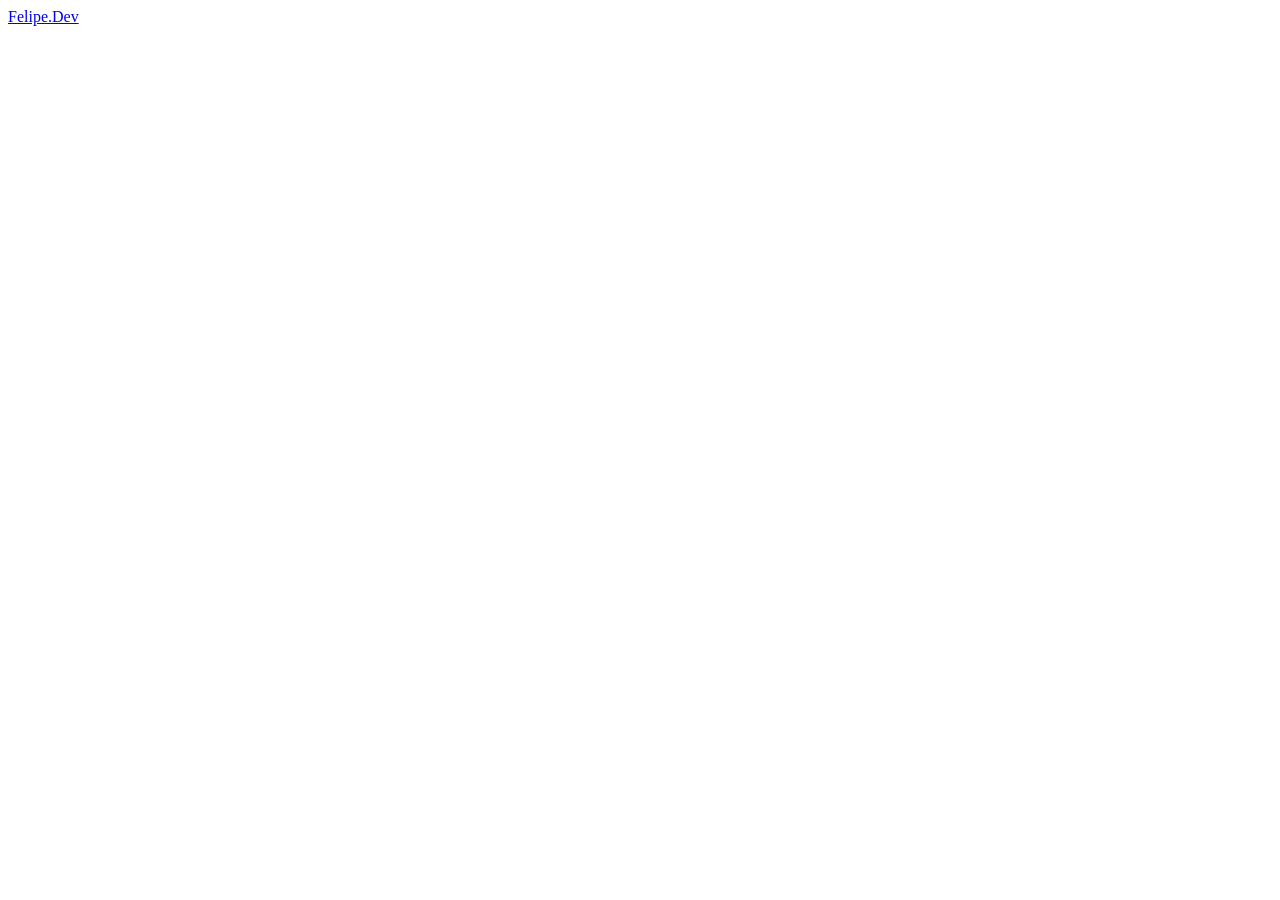
==== curriculo.html @ f1656df4 "Add files via upload" ====
<!DOCTYPE html>
<html lang="pt-br">
<head>
    <meta charset="UTF-8">
    <meta name="viewport" content="width=device-width, initial-scale=1.0">
    <title>Currículo</title>
    <link rel="stylesheet" href="estilo.css">
</head>
<body>
    <header>
        <div class="logo">
            <a href="index.html">Felipe.Dev</a>
        </div>
    </header>
    
</body>
</html>
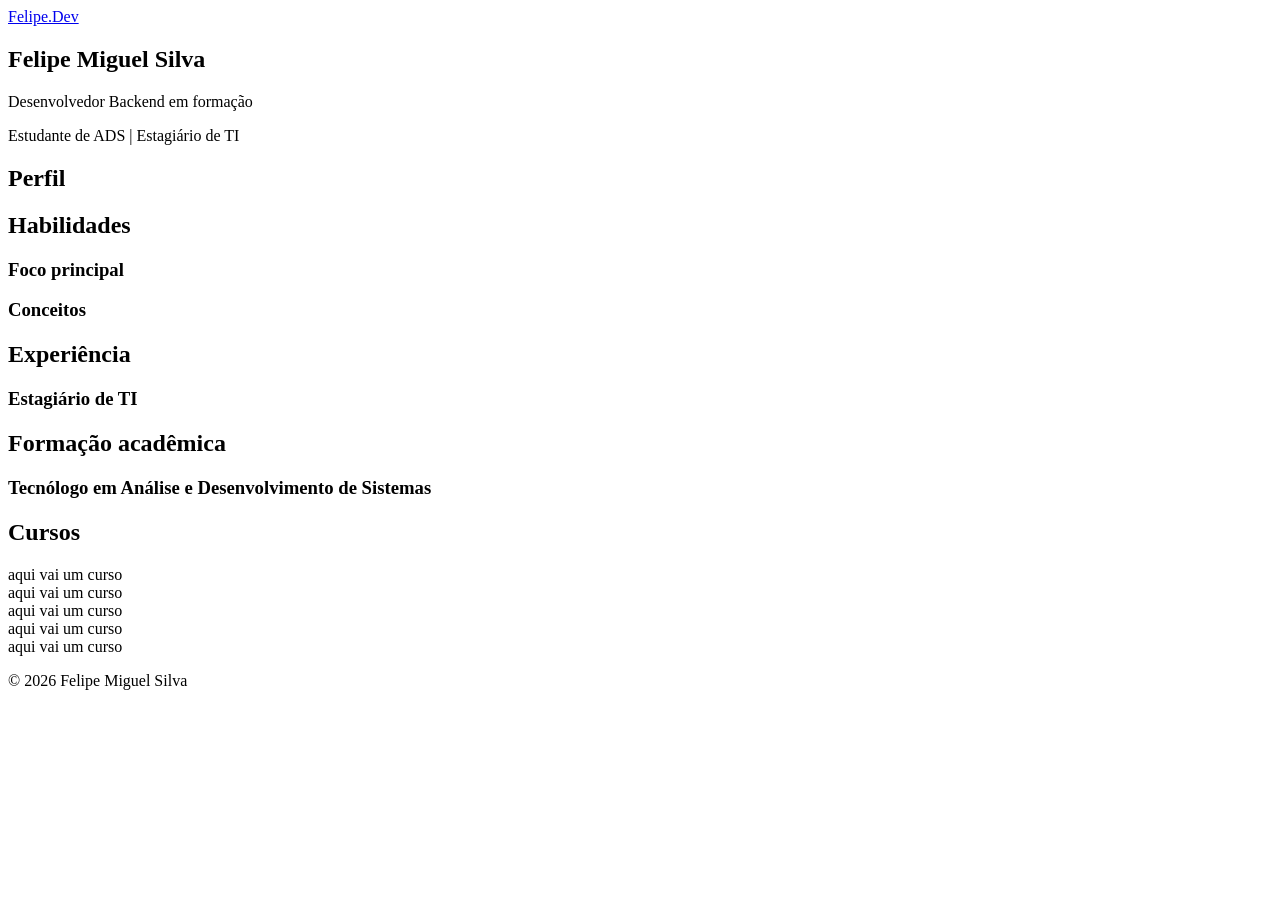
==== commit d6d47279: "Add main content sections to curriculo.html" ====
--- a/curriculo.html
+++ b/curriculo.html
@@ -12,6 +12,64 @@
             <a href="index.html">Felipe.Dev</a>
         </div>
     </header>
+
+    <main>
+        <section class="apresentacao">
+            <h1>Felipe Miguel Silva</h1>
+            <p>Desenvolvedor Backend em formação</p>
+            <p>Estudante de ADS | Estagiário de TI</p>
+        </section>
+
+        <section class="perfil">
+            <h2>Perfil</h2>
+
+        </section>
+        
+        <section class="habilidades">
+            <h2>Habilidades</h2>
+            
+            <div class="foco-principal">
+                <h3>Foco principal</h3>
+            </div>
+
+            <div class="conceitos">
+                <h3>Conceitos</h3>
+
+            </div>
+        </section>
+
+        <scetion class="experiencia">
+            <h2>Experiência</h2>
+
+            <article>
+                <h3>Estagiário de TI</h3>
+
+            </article>
+        </scetion>
+
+        <section class="formacao">
+            <h2>Formação acadêmica</h2>
+
+            <article>
+                <h3>Tecnólogo em Análise e Desenvolvimento de Sistemas</h3>
+
+            </article>
+        </section>
+
+        <section class="cursos">
+            <h2>Cursos</h2>
+
+            <article>aqui vai um curso</article>
+            <article>aqui vai um curso</article>
+            <article>aqui vai um curso</article>
+            <article>aqui vai um curso</article>
+            <article>aqui vai um curso</article>
+        </section>
+    </main>
+
+    <footer>
+        <p>&copy; 2026 Felipe Miguel Silva</p>
+    </footer>
     
 </body>
-</html>+</html>
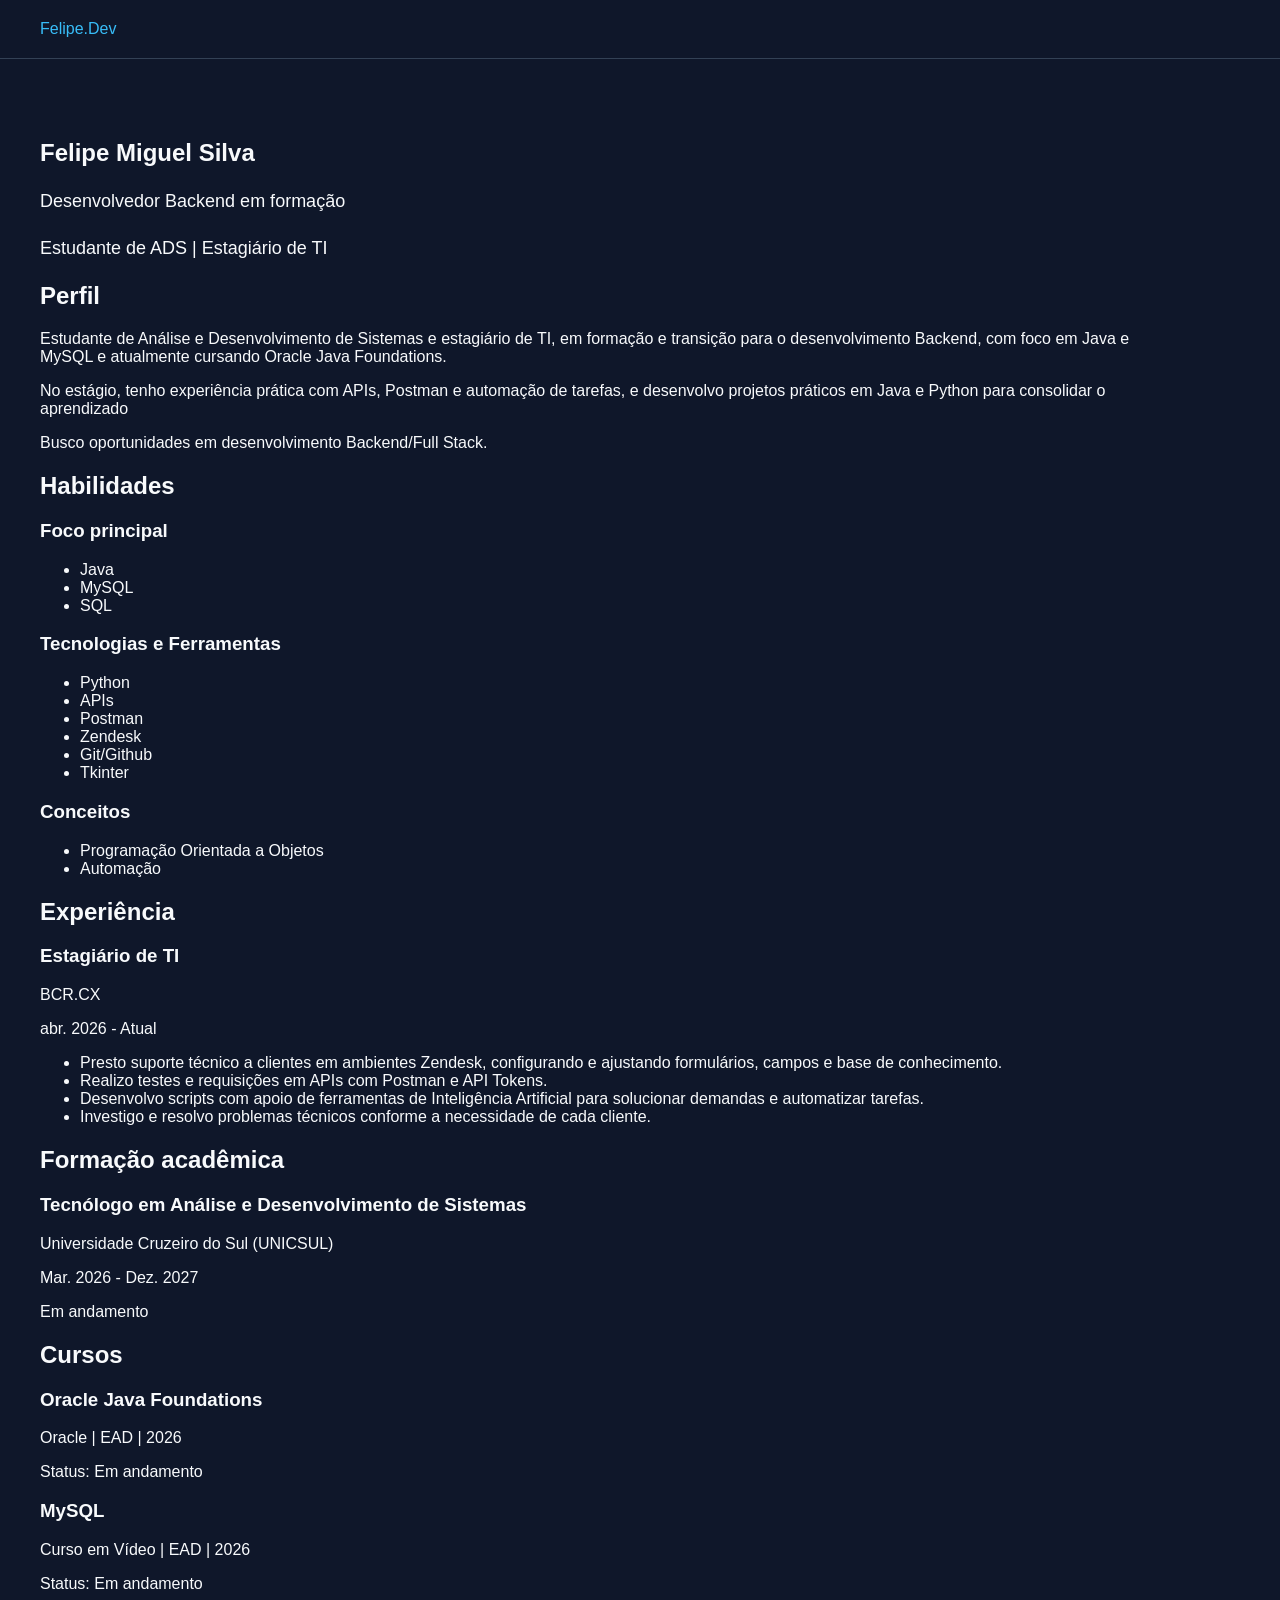
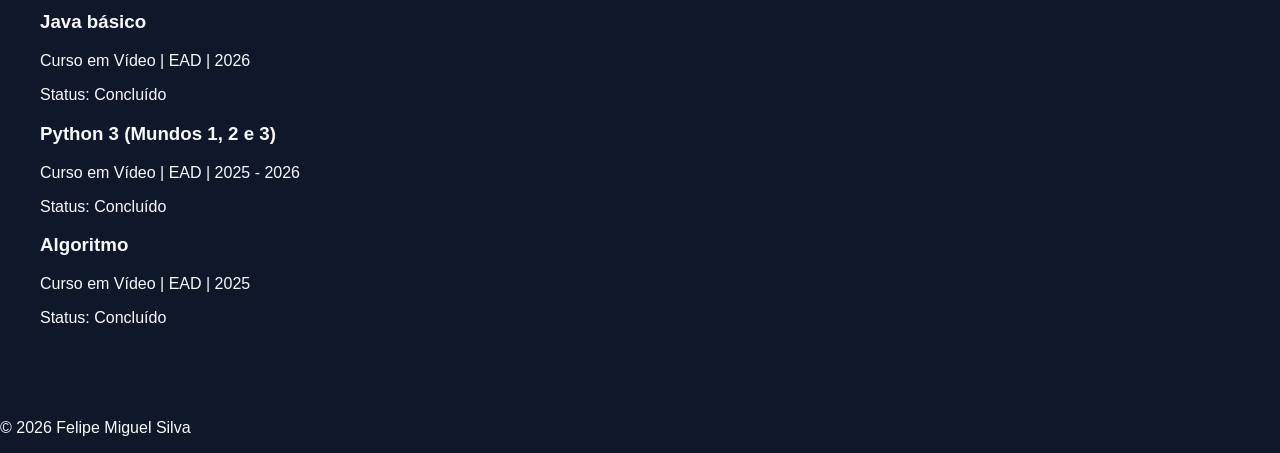
==== commit 14917ae8: "Enhance curriculum with profile and skills sections Added personal profile, skills, and course detai" ====
--- a/curriculo.html
+++ b/curriculo.html
@@ -23,6 +23,17 @@
         <section class="perfil">
             <h2>Perfil</h2>
 
+            <p>
+                Estudante de Análise e Desenvolvimento de Sistemas e estagiário de TI, em formação e transição para o desenvolvimento Backend, com foco em Java e MySQL e atualmente cursando Oracle Java Foundations.
+            </p>
+
+            <p>
+                No estágio, tenho experiência prática com APIs, Postman e automação de tarefas, e desenvolvo projetos práticos em Java e Python para consolidar o aprendizado
+            </p>
+
+            <p>
+                Busco oportunidades em desenvolvimento Backend/Full Stack.
+            </p>
         </section>
         
         <section class="habilidades">
@@ -30,20 +41,62 @@
             
             <div class="foco-principal">
                 <h3>Foco principal</h3>
+
+                <ul>
+                    <li>Java</li>
+                    <li>MySQL</li>
+                    <li>SQL</li>
+                </ul>
+                
+            </div>
+
+            <div class="tecnologias">
+                <h3>Tecnologias e Ferramentas</h3>
+
+                <ul>
+                    <li>Python</li>
+                    <li>APIs</li>
+                    <li>Postman</li>
+                    <li>Zendesk</li>
+                    <li>Git/Github</li>
+                    <li>Tkinter</li>
+                </ul>
             </div>
 
             <div class="conceitos">
                 <h3>Conceitos</h3>
 
+                <ul>
+                    <li>Programação Orientada a Objetos</li>
+                    <li>Automação</li>
+                </ul>
             </div>
         </section>
 
-        <scetion class="experiencia">
+        <section class="experiencia">
             <h2>Experiência</h2>
 
             <article>
                 <h3>Estagiário de TI</h3>
 
+                <p>BCR.CX</p>
+                <p>abr. 2026 - Atual</p>
+
+                <ul>
+                    <li>
+                        Presto suporte técnico a clientes em ambientes Zendesk, configurando e ajustando formulários, campos e base de conhecimento.
+                    </li>
+
+                    <li>Realizo testes e requisições em APIs com Postman e API Tokens.</li>
+
+                    <li>
+                        Desenvolvo scripts com apoio de ferramentas de Inteligência Artificial para solucionar demandas e automatizar tarefas.
+                    </li>
+
+                    <li>
+                        Investigo e resolvo problemas técnicos conforme a necessidade de cada cliente.
+                    </li>
+                </ul>
             </article>
         </scetion>
 
@@ -53,17 +106,44 @@
             <article>
                 <h3>Tecnólogo em Análise e Desenvolvimento de Sistemas</h3>
 
+                <p>Universidade Cruzeiro do Sul (UNICSUL)</p>
+                <p>Mar. 2026 - Dez. 2027</p>
+                <p>Em andamento</p>      
             </article>
         </section>
 
         <section class="cursos">
             <h2>Cursos</h2>
 
-            <article>aqui vai um curso</article>
-            <article>aqui vai um curso</article>
-            <article>aqui vai um curso</article>
-            <article>aqui vai um curso</article>
-            <article>aqui vai um curso</article>
+            <article>
+                <h3>Oracle Java Foundations</h3>
+                <p>Oracle | EAD | 2026</p>
+                <p>Status: Em andamento</p>
+            </article>
+
+            <article>
+                <h3>MySQL</h3>
+                <p>Curso em Vídeo | EAD | 2026</p>
+                <p>Status: Em andamento</p>
+            </article>
+
+            <article>
+                <h3>Java básico</h3>
+                <p>Curso em Vídeo | EAD | 2026</p>
+                <p>Status: Concluído</p>
+            </article>
+
+            <article>
+                <h3>Python 3 (Mundos 1, 2 e 3)</h3>
+                <p>Curso em Vídeo | EAD | 2025 - 2026</p>
+                <p>Status: Concluído</p>
+            </article>
+
+            <article>
+                <h3>Algoritmo</h3>
+                <p>Curso em Vídeo | EAD | 2025</p>
+                <p>Status: Concluído</p>
+            </article>
         </section>
     </main>
 
--- a/estilo.css
+++ b/estilo.css
@@ -0,0 +1,75 @@
+body{
+    margin: 0;
+    font-family: Arial, sans-serif;
+    background-color: #0f172a;
+    color: #f8fafc;
+}
+header{
+    padding: 20px 40px;
+    border-bottom: 1px solid #334155;
+}
+header h1{
+    margin: 0;
+}
+header a{
+    color: #38bdf8;
+    text-decoration: none;
+}
+main{
+    max-width: 1100px;
+    margin: 0;
+    padding: 60px 40px;
+}
+.apresentacao h2{
+    font-size: 42px;
+    margin-bottom: 20px;
+}
+.apresentacao p{
+    font-size: 18px;
+    line-height: 1.6;
+    margin-bottom: 15px;
+}
+.apresentacao a{
+    display: inline-block;
+    margin-top: 20px;
+    margin-right: 10px;
+    padding: 12px 20px;
+    background-color: #38bdf8;
+    color: #0f172a;
+    text-decoration: none;
+    border-radius: 6px;
+}
+.apresentacao a:hover{
+    opacity: 0.8;
+}
+.projetos{
+    display: grid;
+    grid-template-columns: repeat(2, 1fr);
+    gap: 25px;
+}
+.projeto{
+    padding: 25px;
+    background-color: #1e293b;
+    border: 1px solid #334155;
+    border-radius: 10px;
+    transition: transform 0.2s, border-color 0.2s;
+}
+.projeto:hover{
+    transform: translateY(-5px);
+}
+.projeto h2{
+    margin-top: 0;
+    color: #38bdf8;
+}
+.projeto p{
+    line-height: 1.6;
+}
+.projeto a{
+    display: inline-block;
+    margin-top: 10px;
+    color: #38bdf8;
+    text-decoration: none;
+}
+.projeto a:hover{
+    text-decoration: underline;
+}
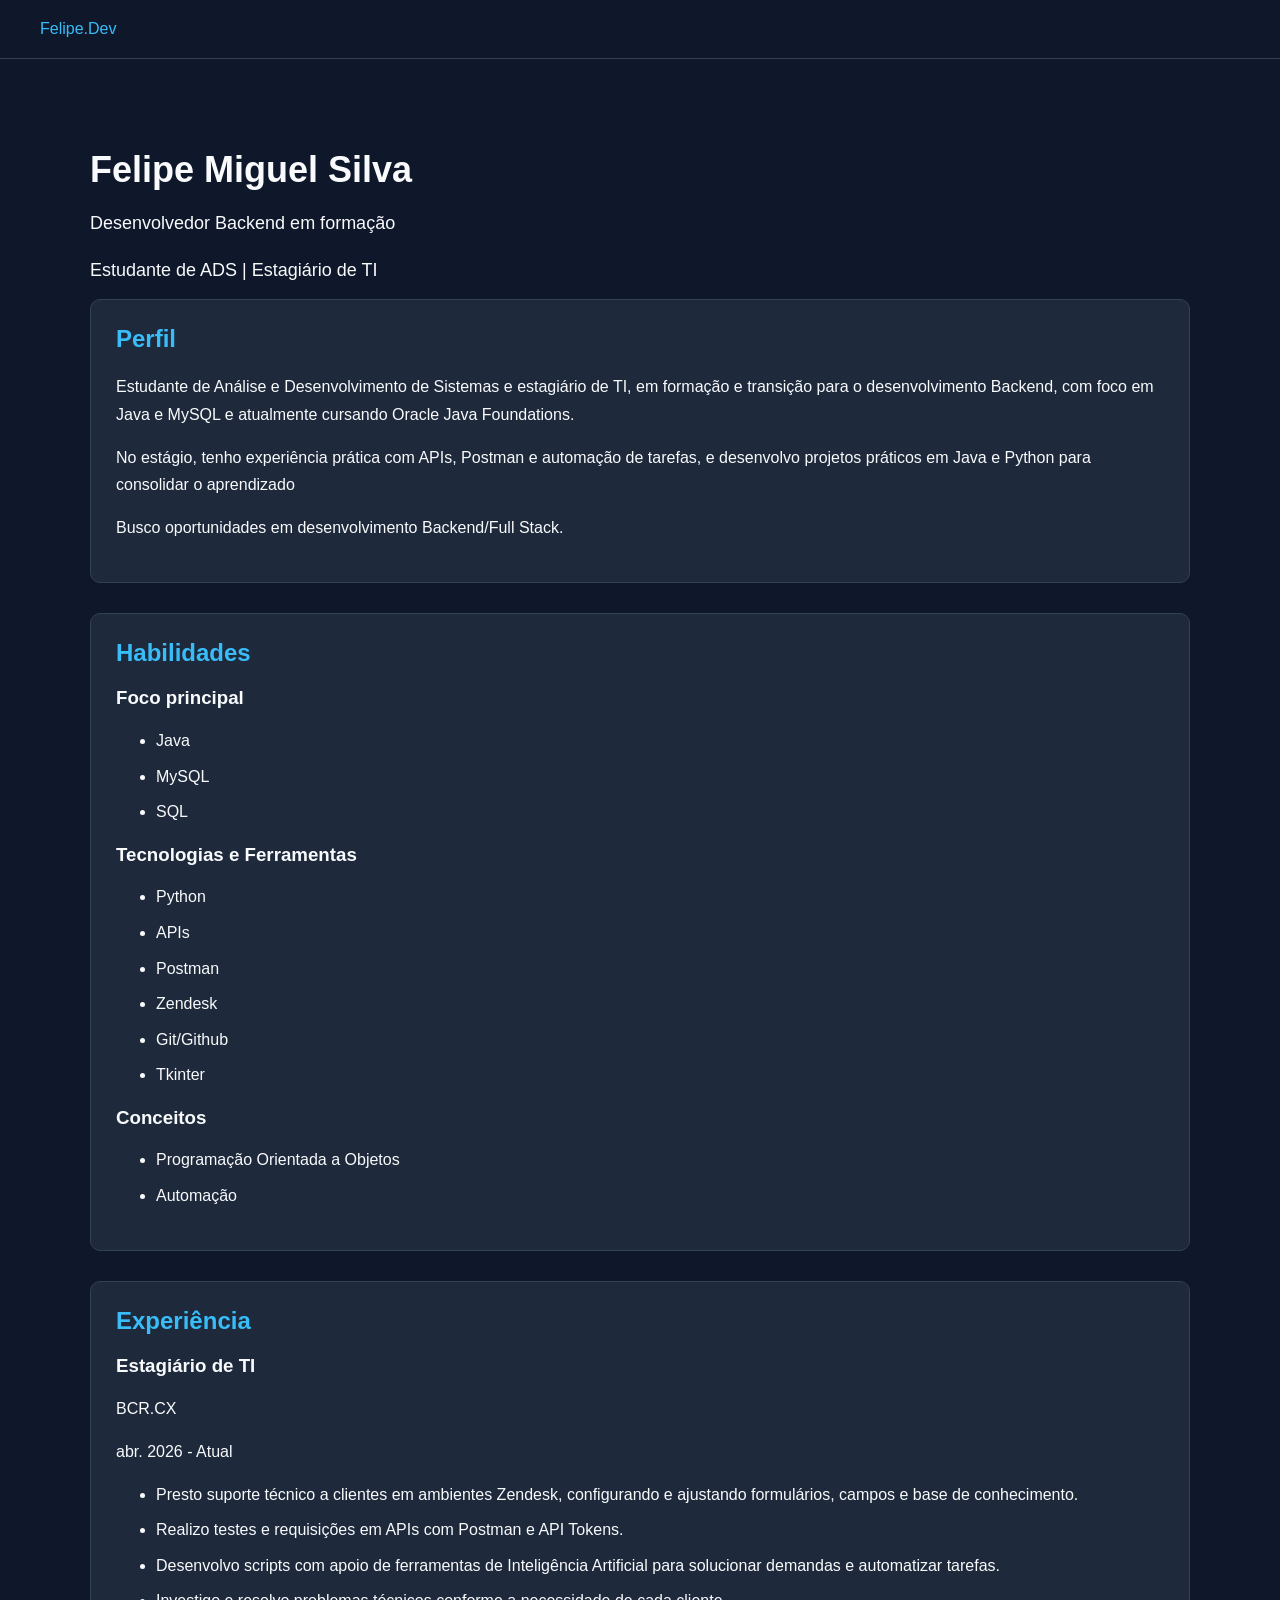
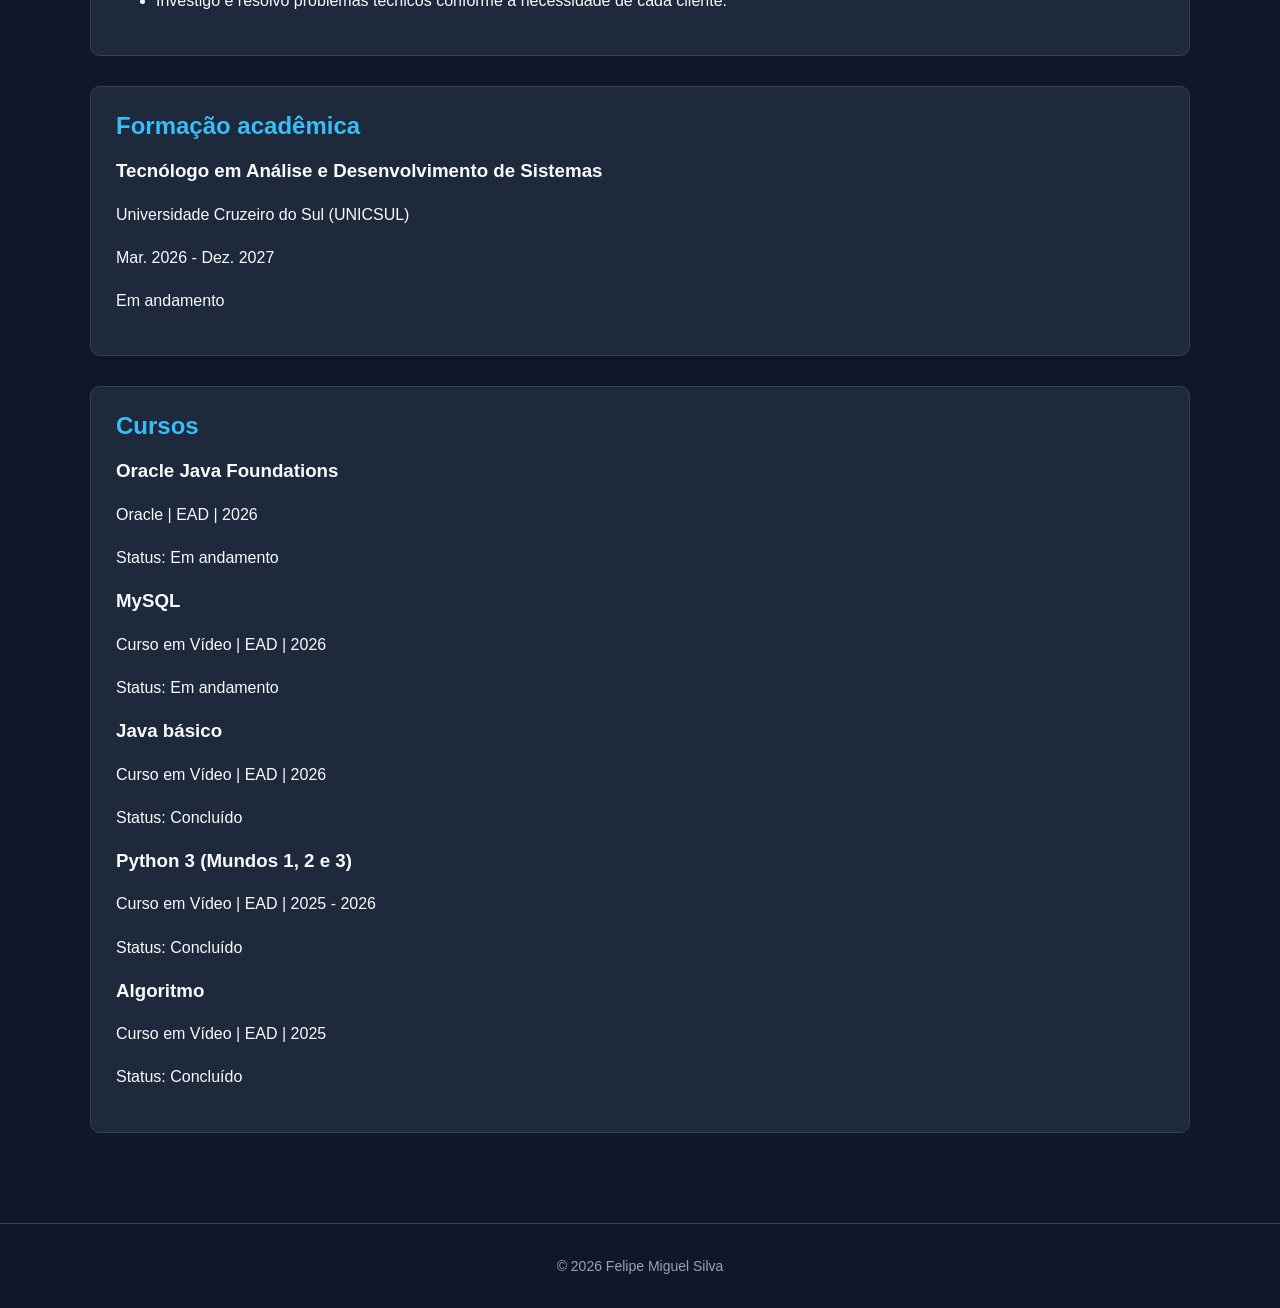
==== commit c5f0070d: "Fix typo in closing tag from 'scetion' to 'section'" ====
--- a/curriculo.html
+++ b/curriculo.html
@@ -98,7 +98,7 @@
                     </li>
                 </ul>
             </article>
-        </scetion>
+        </section>
 
         <section class="formacao">
             <h2>Formação acadêmica</h2>
--- a/estilo.css
+++ b/estilo.css
@@ -17,12 +17,18 @@
 }
 main{
     max-width: 1100px;
-    margin: 0;
+    margin: 0 auto;
     padding: 60px 40px;
+}
+.apresentacao h1{
+    font-size: 36px;
+    margin-bottom: 10px;
 }
 .apresentacao h2{
     font-size: 42px;
+    margin-top: 0;
     margin-bottom: 20px;
+    color: #38bdf8;
 }
 .apresentacao p{
     font-size: 18px;
@@ -56,6 +62,7 @@
 }
 .projeto:hover{
     transform: translateY(-5px);
+    border-color: #38bdf8;
 }
 .projeto h2{
     margin-top: 0;
@@ -73,3 +80,72 @@
 .projeto a:hover{
     text-decoration: underline;
 }
+.perfil,
+.habilidades,
+.experiencia,
+.formacao,
+.cursos{
+    margin-bottom: 30px;
+    padding: 25px;
+    background-color: #1e293b;
+    border: 1px solid #334155;
+    border-radius: 10px;
+}
+.perfil h2,
+.habilidades h2,
+.experiencia h2,
+.formacao h2,
+.cursos h2{
+    margin-top: 0;
+    margin-bottom: 20px;
+    color: #38bdf8;
+    font-size: 24px;
+}
+.perfil p,
+.habilidades p,
+.experiencia p,
+.formacao p,
+.cursos p{
+    line-height: 1.7;
+}
+.experiencia li,
+.habilidades li,
+.cursos li{
+    margin-bottom: 10px;
+    line-height: 1.6;
+}
+.contato{
+    display: flex;
+    flex-direction: column;
+    gap: 20px;
+    max-width: 700px;
+}
+.contato h1{
+    font-size: 36px;
+    margin-bottom: 10px;
+}
+.contato p{
+    font-size: 18px;
+    line-height: 1.6;
+}
+.contato a{
+    display: block;
+    padding: 18px 20px;
+    background-color: #1e293b;
+    border: 1px solid #334155;
+    border-radius: 8px;
+    color: #38bdf8;
+    text-decoration: none;
+    transition: border-color 0.2s, transform 0.2s;
+}
+.contato a:hover{
+    border-color: #38bdf8;
+    transform: translateY(-3px);
+}
+footer{
+    padding: 20px;
+    border-top: 1px solid #334155;
+    color: #94a3b8;
+    text-align: center;
+    font-size: 14px;
+}
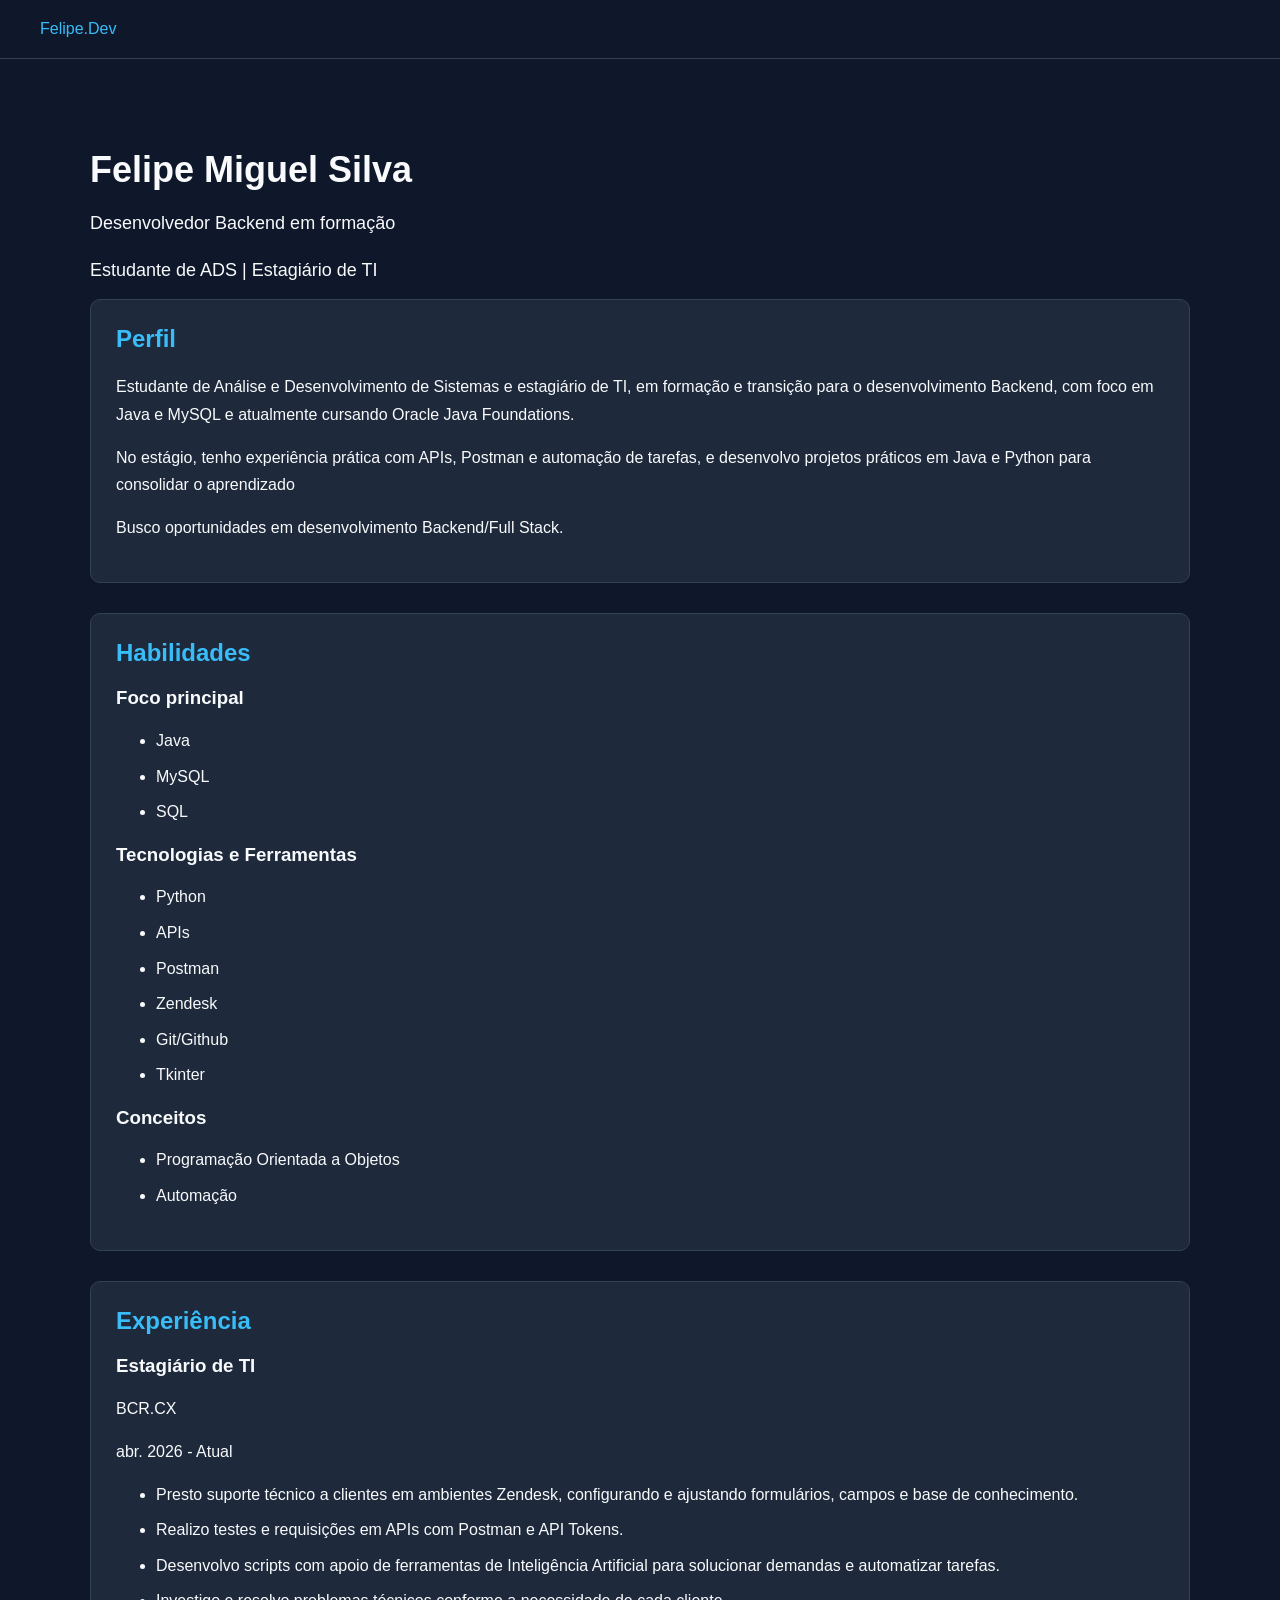
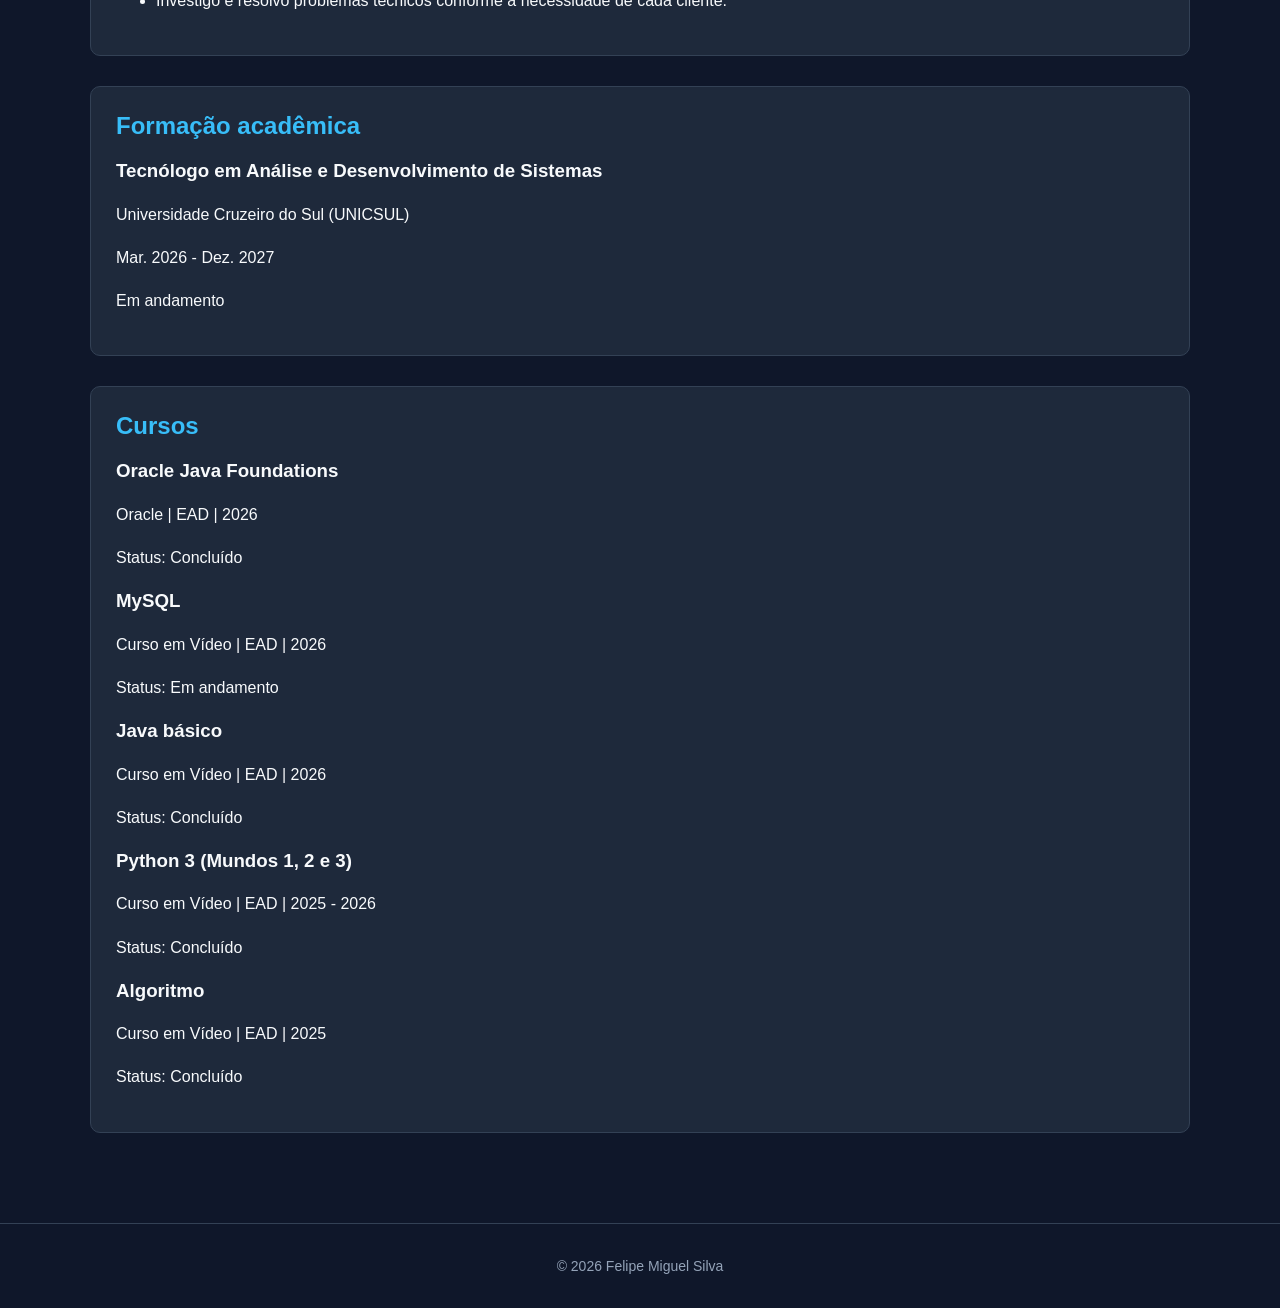
==== commit 528d1295: "Update course status from 'In progress' to 'Completed'" ====
--- a/curriculo.html
+++ b/curriculo.html
@@ -118,7 +118,7 @@
             <article>
                 <h3>Oracle Java Foundations</h3>
                 <p>Oracle | EAD | 2026</p>
-                <p>Status: Em andamento</p>
+                <p>Status: Concluído</p>
             </article>
 
             <article>
